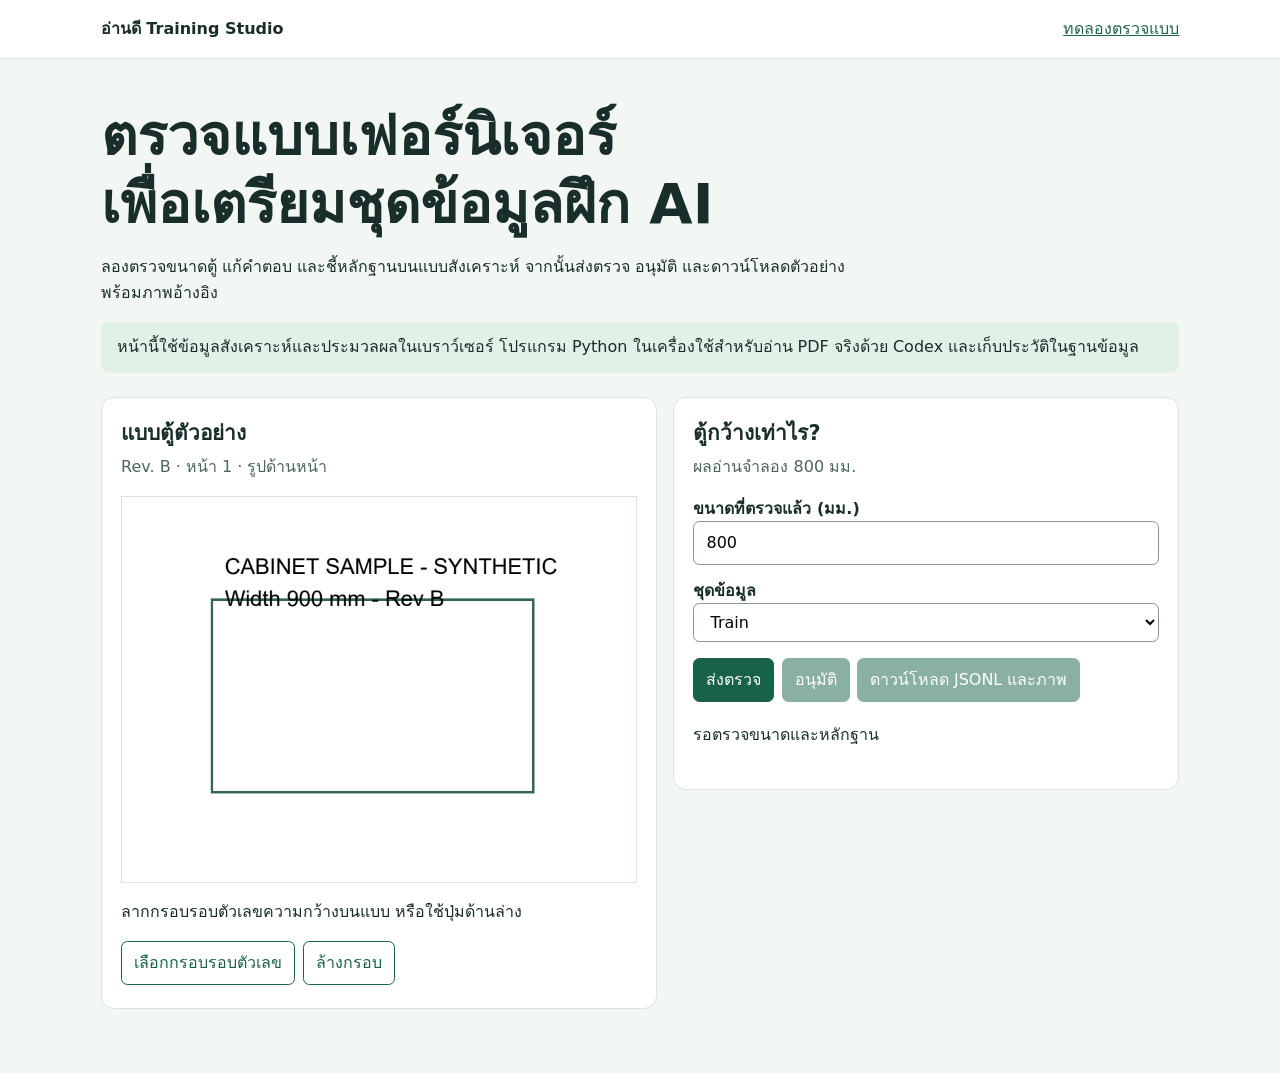
==== docs/index.html @ b486eac3 "Initial Training Studio and Pages demo" ====
<!doctype html>
<html lang="th">
<head>
  <meta charset="utf-8">
  <meta name="viewport" content="width=device-width, initial-scale=1">
  <title>อ่านดี Training Studio</title>
  <link rel="stylesheet" href="style.css">
  <script src="demo.js" defer></script>
</head>
<body>
  <header><div class="wrap"><strong>อ่านดี Training Studio</strong><a href="#workspace">ทดลองตรวจแบบ</a></div></header>
  <main class="wrap">
    <h1>ตรวจแบบเฟอร์นิเจอร์<br>เพื่อเตรียมชุดข้อมูลฝึก AI</h1>
    <p class="intro">ลองตรวจขนาดตู้ แก้คำตอบ และชี้หลักฐานบนแบบสังเคราะห์ จากนั้นส่งตรวจ อนุมัติ และดาวน์โหลดตัวอย่างพร้อมภาพอ้างอิง</p>
    <p class="notice">หน้านี้ใช้ข้อมูลสังเคราะห์และประมวลผลในเบราว์เซอร์ โปรแกรม Python ในเครื่องใช้สำหรับอ่าน PDF จริงด้วย Codex และเก็บประวัติในฐานข้อมูล</p>
    <section id="workspace" class="workspace" aria-label="พื้นที่ตรวจแบบ">
      <div class="card">
        <h2>แบบตู้ตัวอย่าง</h2>
        <p class="muted">Rev. B · หน้า 1 · รูปด้านหน้า</p>
        <div class="drawing">
          <img src="cabinet-demo.png" alt="แบบตู้สังเคราะห์ ระบุความกว้าง 900 มิลลิเมตร">
          <canvas id="evidence" aria-label="ลากเพื่อชี้กรอบหลักฐาน"></canvas>
        </div>
        <p id="evidence-status">ลากกรอบรอบตัวเลขความกว้างบนแบบ หรือใช้ปุ่มด้านล่าง</p>
        <button id="use-region" type="button" class="secondary">เลือกกรอบรอบตัวเลข</button>
        <button id="clear-region" type="button" class="secondary">ล้างกรอบ</button>
      </div>
      <div class="card">
        <h2>ตู้กว้างเท่าไร?</h2>
        <p class="muted">ผลอ่านจำลอง 800 มม.</p>
        <form id="review">
          <label for="width">ขนาดที่ตรวจแล้ว (มม.)</label>
          <input id="width" type="number" min="1" max="100000" required value="800">
          <label for="split">ชุดข้อมูล</label>
          <select id="split"><option value="train">Train</option><option value="dev">Dev</option><option value="test">Test</option></select>
          <div class="actions">
            <button type="submit">ส่งตรวจ</button>
            <button type="button" id="approve" disabled>อนุมัติ</button>
            <button type="button" id="export" disabled>ดาวน์โหลด JSONL และภาพ</button>
          </div>
        </form>
        <p id="status" role="status">รอตรวจขนาดและหลักฐาน</p>
        <ol id="history" aria-label="ประวัติตรวจรับ"></ol>
      </div>
    </section>
  </main>
</body>
</html>
---- docs/style.css ----
:root{color-scheme:light;font:16px/1.6 "Leelawadee UI",system-ui,sans-serif;color:#192e2a;background:#f3f7f3}
*{box-sizing:border-box}
body{margin:0}
header{background:white;border-bottom:1px solid #d8e4dc}
header .wrap{display:flex;align-items:center;justify-content:space-between;gap:1rem;padding-block:1rem}
a{color:#1e654b}
.wrap{max-width:1120px;margin:auto;padding-inline:1.3rem}
main{padding-block:2rem 4rem}
h1{line-height:1.22;font-size:clamp(2rem,5vw,3.5rem);margin:.2em 0}
h2{margin:0;font-size:1.3rem}
.intro{max-width:48rem}
.notice{background:#e2f1e8;padding:.8rem 1rem;border-radius:.5rem}
.workspace{display:grid;grid-template-columns:1.1fr 1fr;gap:1rem;align-items:start;margin-top:1.5rem}
.card{background:white;border:1px solid #d8e4dc;border-radius:.8rem;padding:1.2rem;min-width:0}
.muted{color:#4e655c;margin-top:.25rem}
.drawing{position:relative;border:1px solid #d8e4dc}
.drawing img{display:block;width:100%}
canvas{position:absolute;inset:0;width:100%;height:100%;cursor:crosshair;touch-action:none}
label{display:block;margin-top:.8rem;font-weight:600}
input,select,button{font:inherit;border-radius:.4rem;padding:.5rem .75rem}
input,select{display:block;width:100%;border:1px solid #829a8b;background:white}
button{border:1px solid #186249;background:#186249;color:white;cursor:pointer;margin:0 .2rem .25rem 0}
button.secondary{background:white;color:#186249}
button:disabled{opacity:.5;cursor:default}
.actions{margin-top:1rem;display:flex;flex-wrap:wrap;gap:.25rem}
#status{min-height:2rem}
@media(max-width:720px){.workspace{grid-template-columns:1fr}}
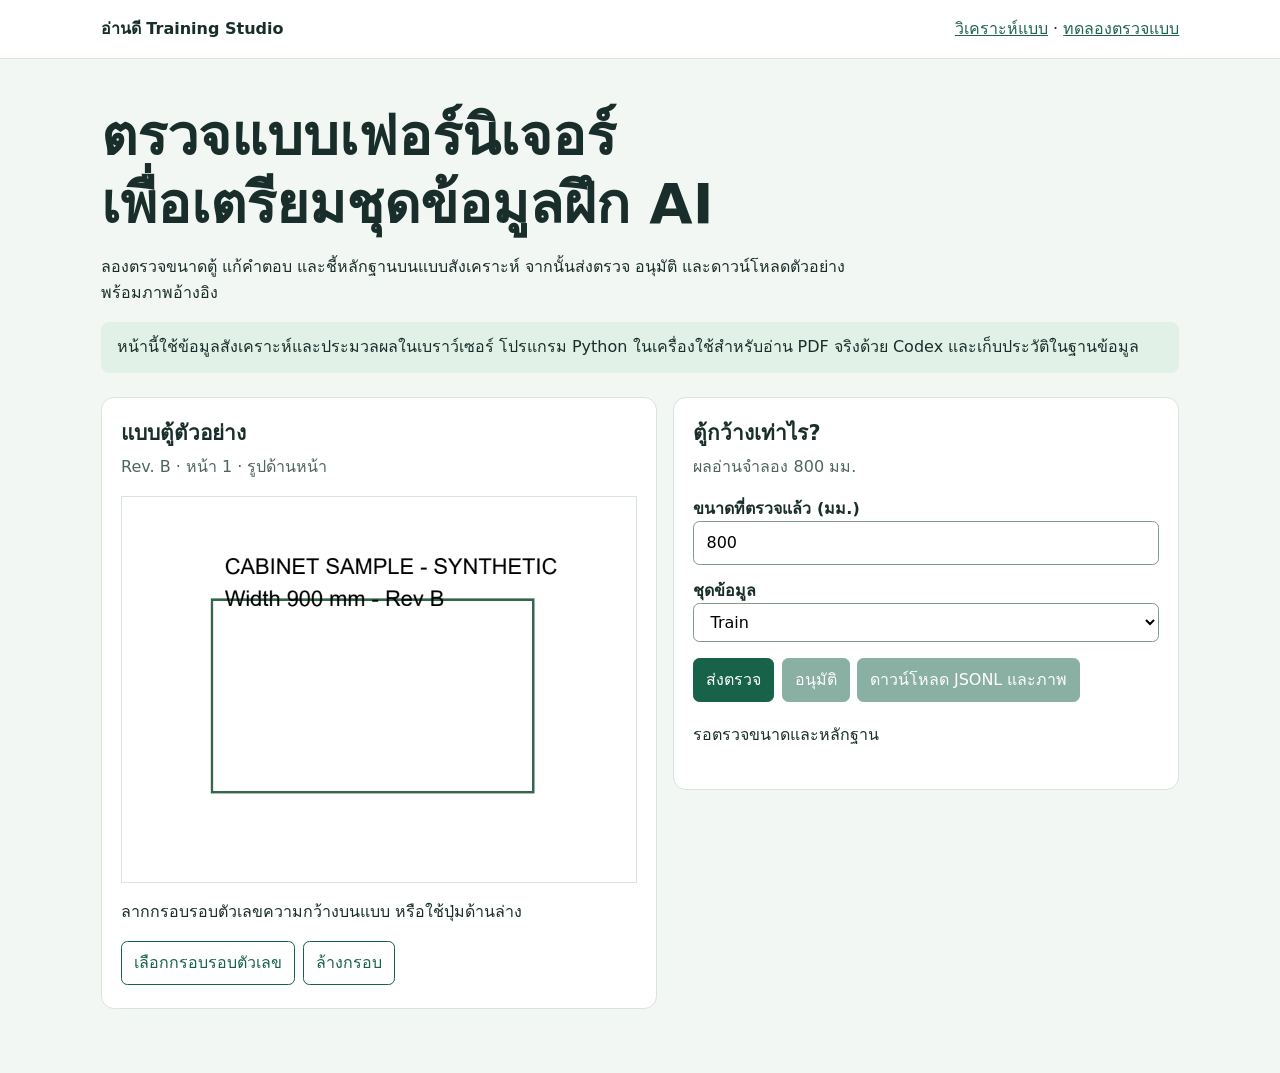
==== commit 08601f40: "Add browser PDF drawing analysis page" ====
--- a/docs/index.html
+++ b/docs/index.html
@@ -8,7 +8,7 @@
   <script src="demo.js" defer></script>
 </head>
 <body>
-  <header><div class="wrap"><strong>อ่านดี Training Studio</strong><a href="#workspace">ทดลองตรวจแบบ</a></div></header>
+  <header><div class="wrap"><strong>อ่านดี Training Studio</strong><nav aria-label="เมนูหลัก"><a href="analysis.html">วิเคราะห์แบบ</a> · <a href="#workspace">ทดลองตรวจแบบ</a></nav></div></header>
   <main class="wrap">
     <h1>ตรวจแบบเฟอร์นิเจอร์<br>เพื่อเตรียมชุดข้อมูลฝึก AI</h1>
     <p class="intro">ลองตรวจขนาดตู้ แก้คำตอบ และชี้หลักฐานบนแบบสังเคราะห์ จากนั้นส่งตรวจ อนุมัติ และดาวน์โหลดตัวอย่างพร้อมภาพอ้างอิง</p>
--- a/docs/style.css
+++ b/docs/style.css
@@ -1,5 +1,6 @@
 :root{color-scheme:light;font:16px/1.6 "Leelawadee UI",system-ui,sans-serif;color:#192e2a;background:#f3f7f3}
 *{box-sizing:border-box}
+[hidden]{display:none!important}
 body{margin:0}
 header{background:white;border-bottom:1px solid #d8e4dc}
 header .wrap{display:flex;align-items:center;justify-content:space-between;gap:1rem;padding-block:1rem}
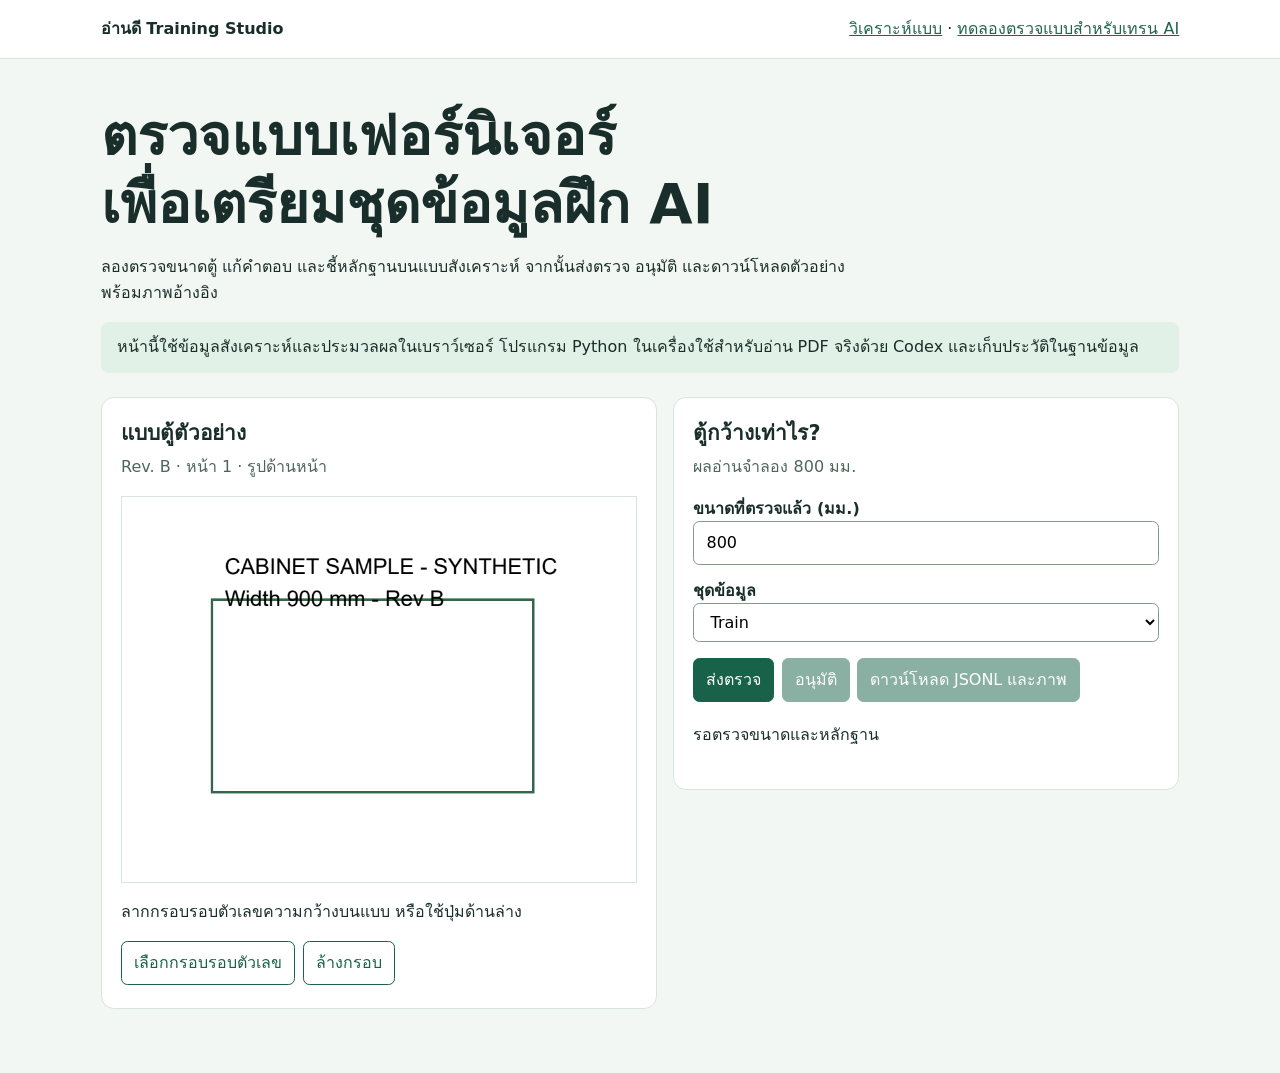
==== commit 745e2ae2: "Port drawing and material analysis to Pages" ====
--- a/docs/index.html
+++ b/docs/index.html
@@ -8,7 +8,7 @@
   <script src="demo.js" defer></script>
 </head>
 <body>
-  <header><div class="wrap"><strong>อ่านดี Training Studio</strong><nav aria-label="เมนูหลัก"><a href="analysis.html">วิเคราะห์แบบ</a> · <a href="#workspace">ทดลองตรวจแบบ</a></nav></div></header>
+  <header><div class="wrap"><strong>อ่านดี Training Studio</strong><nav aria-label="เมนูหลัก"><a href="analysis.html">วิเคราะห์แบบ</a> · <a href="#workspace">ทดลองตรวจแบบสำหรับเทรน AI</a></nav></div></header>
   <main class="wrap">
     <h1>ตรวจแบบเฟอร์นิเจอร์<br>เพื่อเตรียมชุดข้อมูลฝึก AI</h1>
     <p class="intro">ลองตรวจขนาดตู้ แก้คำตอบ และชี้หลักฐานบนแบบสังเคราะห์ จากนั้นส่งตรวจ อนุมัติ และดาวน์โหลดตัวอย่างพร้อมภาพอ้างอิง</p>
--- a/docs/style.css
+++ b/docs/style.css
@@ -24,5 +24,15 @@
 button.secondary{background:white;color:#186249}
 button:disabled{opacity:.5;cursor:default}
 .actions{margin-top:1rem;display:flex;flex-wrap:wrap;gap:.25rem}
+.estimate{margin-top:1.5rem}
+.table-scroll{overflow:auto;margin-block:1rem}
+.estimate table{width:100%;border-collapse:collapse;text-align:left}
+.estimate th,.estimate td{padding:.4rem;border-bottom:1px solid #d8e4dc}
+.estimate th{white-space:nowrap}
+.estimate td input{min-width:5rem}
+.estimate td input[type=text]{min-width:8rem}
+.estimate caption{text-align:left;font-weight:600;margin:.5rem 0}
+.estimate input#waste{max-width:8rem}
+.estimate summary{cursor:pointer}
 #status{min-height:2rem}
 @media(max-width:720px){.workspace{grid-template-columns:1fr}}
